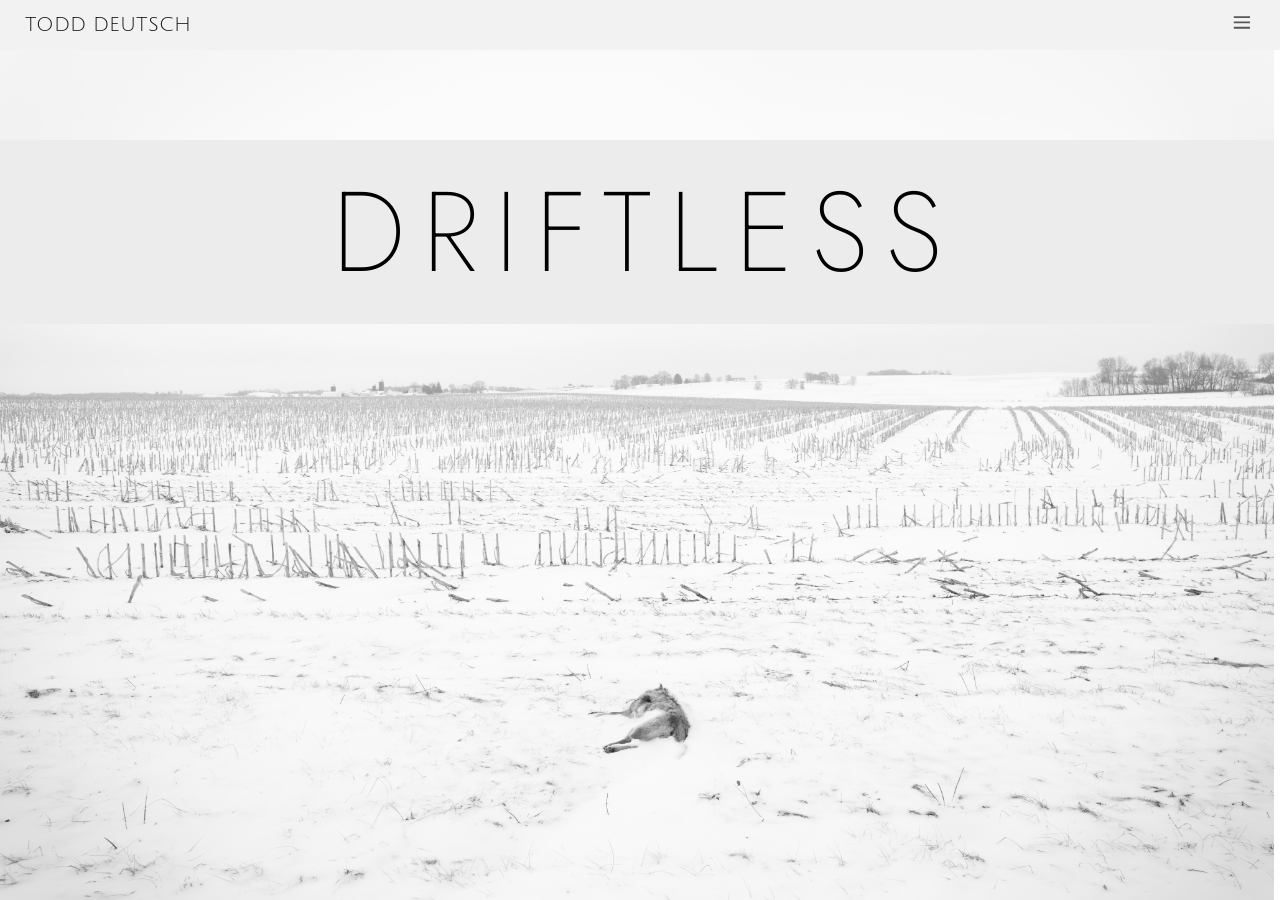
==== index.html @ 923f77b5 "Initial commit: photography portfolio site Co-Authored-By: Claude Opus 5.5 <noreply@anthropic.com>" ====
<!doctype html>
<html lang="en">
<head>
  <meta charset="utf-8">
  <meta name="viewport" content="width=device-width, initial-scale=1">
  <title>Todd Deutsch</title>
  <link rel="preconnect" href="https://fonts.googleapis.com">
  <link rel="preconnect" href="https://fonts.gstatic.com" crossorigin>
  <link href="https://fonts.googleapis.com/css2?family=Jost:wght@200&family=Julius+Sans+One&display=swap" rel="stylesheet">
  <link rel="stylesheet" href="styles.css">
  <script src="menu.js" defer></script>
  <script src="hscroll.js" defer></script>
</head>
<body class="h-layout">
  <header class="bar">
    <a class="wordmark" href="index.html">Todd Deutsch</a>
    <button class="menu-btn" type="button" aria-label="Open menu" aria-expanded="false" aria-controls="header-menu">
      <img src="assets/menu-header.svg" width="40" height="40" alt="">
    </button>
    <nav class="menu" id="header-menu" aria-label="Site" hidden>
        <a href="index.html" aria-current="page">Home</a>
        <a href="driftless.html">Driftless</a>
        <a href="between-rivers.html">Between rivers</a>
        <a href="gamers.html">gamers</a>
        <a href="family-drift.html">Family drift</a>
        <a href="related-ideas.html">related ideas</a>
        <a href="about.html">about</a>
    </nav>
  </header>

  <main class="projects" tabindex="0" aria-label="Projects">
    <a class="project project--landing" href="driftless.html" id="driftless" style="--band-top: 10.6%; --band-bg: #ececec; --title-color: #000;">
      <img src="assets/driftless.jpg" alt="Snow-covered field with a lone figure">
      <span class="band"><span class="title">Driftless</span></span>
    </a>

    <a class="project" href="between-rivers.html" id="between-rivers" style="--band-top: 12.2%; --band-bg: rgba(181, 199, 214, 0.5); --title-color: #000;">
      <img src="assets/between-rivers.jpg?v=2" alt="Ice fishers gathered on a frozen river">
      <span class="band"><span class="title">Between Rivers</span></span>
    </a>

    <a class="project" href="gamers.html" id="gamers" style="--band-top: 14.4%; --band-bg: rgba(30, 29, 37, 0.69); --title-color: #fff;">
      <img src="assets/gamers.jpg?v=2" alt="Network cables spread across a LAN party floor">
      <span class="band"><span class="title">Gamers</span></span>
    </a>

    <a class="project" href="family-drift.html" id="family-drift" style="--band-top: 12.8%; --band-bg: rgba(255, 255, 255, 0.49); --title-color: #000;">
      <img src="assets/family-drift.jpg?v=2" alt="Foggy backyard with scattered toys">
      <span class="band"><span class="title">Family Drift</span></span>
    </a>

    <a class="project" href="related-ideas.html" id="related-ideas" style="--band-top: 14.2%; --band-bg: rgba(11, 11, 11, 0.6); --title-color: #fff;">
      <img src="assets/related-ideas.jpg?v=2" alt="Group of people leaning over a counter, in black and white">
      <span class="band"><span class="title">Related Ideas</span></span>
    </a>
  </main>

  <footer class="bar">
    <a class="wordmark" href="index.html">Todd Deutsch</a>
    <button class="menu-btn" type="button" aria-label="Open menu" aria-expanded="false" aria-controls="footer-menu">
      <img src="assets/menu-header.svg" width="40" height="40" alt="">
    </button>
    <nav class="menu" id="footer-menu" aria-label="Site" hidden>
        <a href="index.html" aria-current="page">Home</a>
        <a href="driftless.html">Driftless</a>
        <a href="between-rivers.html">Between rivers</a>
        <a href="gamers.html">gamers</a>
        <a href="family-drift.html">Family drift</a>
        <a href="related-ideas.html">related ideas</a>
        <a href="about.html">about</a>
    </nav>
  </footer>
</body>
</html>
---- styles.css ----
:root {
  /* One design pixel from the 1433px Figma frame. Everything is sized in
     multiples of --u so the whole page scales together below 1433px. */
  --u: min(1px, 100vw / 1433);
  /* header/footer scale with width but stop at 50px tall (80 × 0.625) */
  --bar-u: min(0.625px, 100vw / 1433);
  --page-width: calc(1433 * var(--u));
  --ink: #161616;
  --bar-bg: rgba(0, 0, 0, 0.05);
  --placeholder: #e5e5e5;
  --gap: calc(72 * var(--u));
}

*, *::before, *::after { box-sizing: border-box; }

body {
  margin: 0;
  background: #fff;
  color: var(--ink);
}

/* Header / footer */
.bar {
  display: flex;
  align-items: center;
  justify-content: space-between;
  max-width: var(--page-width);
  margin: 0 auto;
  padding: calc(20 * var(--u)) calc(40 * var(--u));
  background: var(--bar-bg);
  position: relative;
  --u: var(--bar-u); /* everything inside the bar sizes from the bar unit */
}

footer.bar { margin-bottom: calc(150 * var(--u)); }

.wordmark {
  font-family: "Julius Sans One", sans-serif;
  /* floors keep it legible on phones; above ~540px wide it scales strictly */
  font-size: max(12px, calc(32 * var(--u)));
  line-height: max(15px, calc(40 * var(--u)));
  text-transform: uppercase;
  color: var(--ink);
  text-decoration: none;
}

.menu-btn {
  --menu-size: max(24px, calc(40 * var(--u)));
  position: relative;
  display: block;
  width: var(--menu-size);
  padding: 0;
  border: 0;
  background: none;
  cursor: pointer;
}
/* invisible hit area: at least 44px to tap, without changing the layout */
.menu-btn::after {
  content: "";
  position: absolute;
  inset: min(0px, (var(--menu-size) - 44px) / 2);
}
.menu-btn img {
  display: block;
  width: 100%;
  height: auto;
}

/* Menu overlay: drops below the header, opens upward from the footer */
.menu {
  position: absolute;
  right: 0;
  top: 100%;
  z-index: 10;
  display: flex;
  flex-direction: column;
  align-items: flex-end;
  gap: max(10px, calc(15 * var(--u)));
  padding: max(14px, calc(20 * var(--u)));
  background: #fff;
  font-family: "Julius Sans One", sans-serif;
  font-size: max(12px, calc(14 * var(--u)));
  text-align: right;
  white-space: nowrap;
}
.menu[hidden] { display: none; }
footer.bar .menu { top: auto; bottom: 100%; }
.menu a { color: #000; text-decoration: none; }
.menu a:hover,
.menu a[aria-current="page"] { text-decoration: underline; text-underline-offset: 0.2em; }

/* Project sections */
.projects {
  display: flex;
  flex-direction: column;
  gap: var(--gap);
  max-width: var(--page-width);
  margin: 0 auto;
}

.project {
  position: relative;
  display: block;
  aspect-ratio: 1433 / 962;
  overflow: hidden;
  background: var(--placeholder);
  text-decoration: none;
}
.project--landing { aspect-ratio: 1433 / 956; }

.project img {
  position: absolute;
  inset: 0;
  width: 100%;
  height: 100%;
  object-fit: cover;
}

.band {
  position: absolute;
  left: 0;
  right: 0;
  top: var(--band-top);
  height: 21.6%;
  display: flex;
  align-items: center;
  justify-content: center;
  background: var(--band-bg);
}

.title {
  font-family: "Jost", sans-serif;
  font-weight: 200;
  font-size: calc(128 * var(--u));
  letter-spacing: 0.15em;
  text-transform: uppercase;
  white-space: nowrap;
  color: var(--title-color);
  /* offset trailing letter-spacing so the word is optically centered */
  padding-left: 0.15em;
}

/* Gallery pages (driftless.html etc.) */
.gallery {
  display: flex;
  flex-direction: column;
  align-items: center;
  gap: calc(73 * var(--u));
  max-width: var(--page-width);
  margin: calc(73 * var(--u)) auto;
}
.gallery + footer.bar { margin-bottom: 0; }

.plate {
  display: block;
  width: calc(1242 * var(--u));
  aspect-ratio: 1242 / 824;
  background: var(--plate-bg, #d2d2d2);
  object-fit: cover;
}
/* footnote under a statement: three blank lines, then small italic (11 of 14) */
.statement-text .footnote { margin-top: 3lh; }
.statement-text .footnote small {
  font-size: calc(11em / 14);
  font-style: italic;
}

/* drawing centered under a statement (Family Drift: 194 × 165) */
.statement-text .statement-art {
  margin-top: 2lh;
  text-align: center;
}
.statement-text:has(.statement-art) { padding-bottom: calc(37 * var(--u)); }
.statement-art img {
  width: max(120px, calc(194 * var(--u)));
  height: auto;
  vertical-align: top;
}

/* photos sit whole inside the plate frame (portraits get white side margins, as in Figma) */
.photo {
  height: auto; /* ignore the height attribute; the plate's aspect ratio sets it */
  background: none;
  object-fit: contain;
}

/* grows taller than the plate when the text floor kicks in on small screens */
.statement {
  display: flex;
  flex-direction: column;
  background: var(--statement-bg, var(--plate-bg, #d2d2d2));
}
.statement-band {
  display: flex;
  align-items: center;
  justify-content: center;
  height: calc(208 * var(--u));
  margin: 0;
  background: var(--band-bg);
  font-size: inherit;
  font-weight: inherit;
}
.statement-text {
  padding: calc(33 * var(--u)) calc(97 * var(--u)) calc(109 * var(--u));
  font-family: "Intel One Mono", monospace;
  font-size: max(12px, calc(14 * var(--u)));
  font-weight: var(--statement-weight, 400);
  color: #000;
}
.statement-text p,
.about p { margin: 0; }
p.new-stanza { margin-top: 1lh; } /* p. so it beats the margin reset above */

/* About page */
.about {
  /* fills the space between header and footer like the 1440×1024 frame */
  min-height: calc(864 * var(--u));
  max-width: var(--page-width);
  margin: 0 auto;
  padding: calc(124 * var(--u)) calc(153 * var(--u)) calc(80 * var(--u)) calc(242 * var(--u));
  font-family: "Julius Sans One", sans-serif;
  font-size: max(12px, calc(14 * var(--u)));
  color: #000;
}
.about-bio { min-height: calc(438 * var(--u)); }
.about-notes {
  max-width: max(260px, calc(370 * var(--u)));
  margin: calc(36 * var(--u)) 0 0 calc(25 * var(--u));
}
.about-notes p + p { margin-top: 1lh; }
.about + footer.bar { margin-bottom: 0; }

/* Horizontal layout (every page has <body class="h-layout">): on landscape
   screens 900px+ wide, <main> becomes one row that scrolls sideways under the
   header and the footer is hidden. Narrower or portrait screens keep the
   vertical stacks above. Inside <main>, --u is re-based on screen height so
   each page keeps its Figma proportions at whatever height is available. */
:root { --bar-h: calc(80 * var(--bar-u)); }

@media (min-width: 900px) and (orientation: landscape) {
  body.h-layout {
    display: flex;
    flex-direction: column;
    height: 100dvh;
    overflow: hidden;
  }
  body.h-layout > header.bar { width: 100%; max-width: none; flex: none; } /* full window width */
  body.h-layout > footer.bar { display: none; }
  body.h-layout > main {
    flex: 1;
    min-height: 0;
    width: 100%;
    max-width: none;
    margin: 0;
    overflow-x: auto;
    overflow-y: hidden;
    overscroll-behavior-x: contain;
  }

  /* Home: photo sections side by side, full height, flush like the stack */
  .projects {
    --u: calc((100dvh - var(--bar-h)) / 962);
    flex-direction: row;
    gap: calc(72 * var(--u));
    container-type: size;
  }
  .project {
    --u: calc(100cqh / 962); /* exact height left after any scrollbar */
    flex: none;
    height: 100%;
  }

  /* Galleries: a plate (824) plus 73 + 73 margins fills the height */
  .gallery {
    --u: calc((100dvh - var(--bar-h)) / 970);
    flex-direction: row;
    align-items: center;
    padding: 0 calc(73 * var(--u));
  }
  .gallery > * { flex: none; }
  /* photos keep their own shape at plate height, so the gap is the same around portraits */
  .gallery .photo {
    width: auto;
    height: calc(824 * var(--u));
    aspect-ratio: var(--ar);
  }
  .gallery .statement { height: calc(824 * var(--u)); }
  .gallery .statement-text { flex: 1; min-height: 0; overflow-y: auto; }

  /* About: the 1440×944 area under the header, scaled to fit the height */
  .about {
    --u: calc((100dvh - var(--bar-h)) / 944);
    min-height: 0;
    padding-right: 0;
  }
  .about::after { /* right margin that survives sideways scrolling */
    content: "";
    display: block;
    width: calc(1198 * var(--u));
    height: 1px;
  }
  .about-bio { width: calc(1045 * var(--u)); }
}
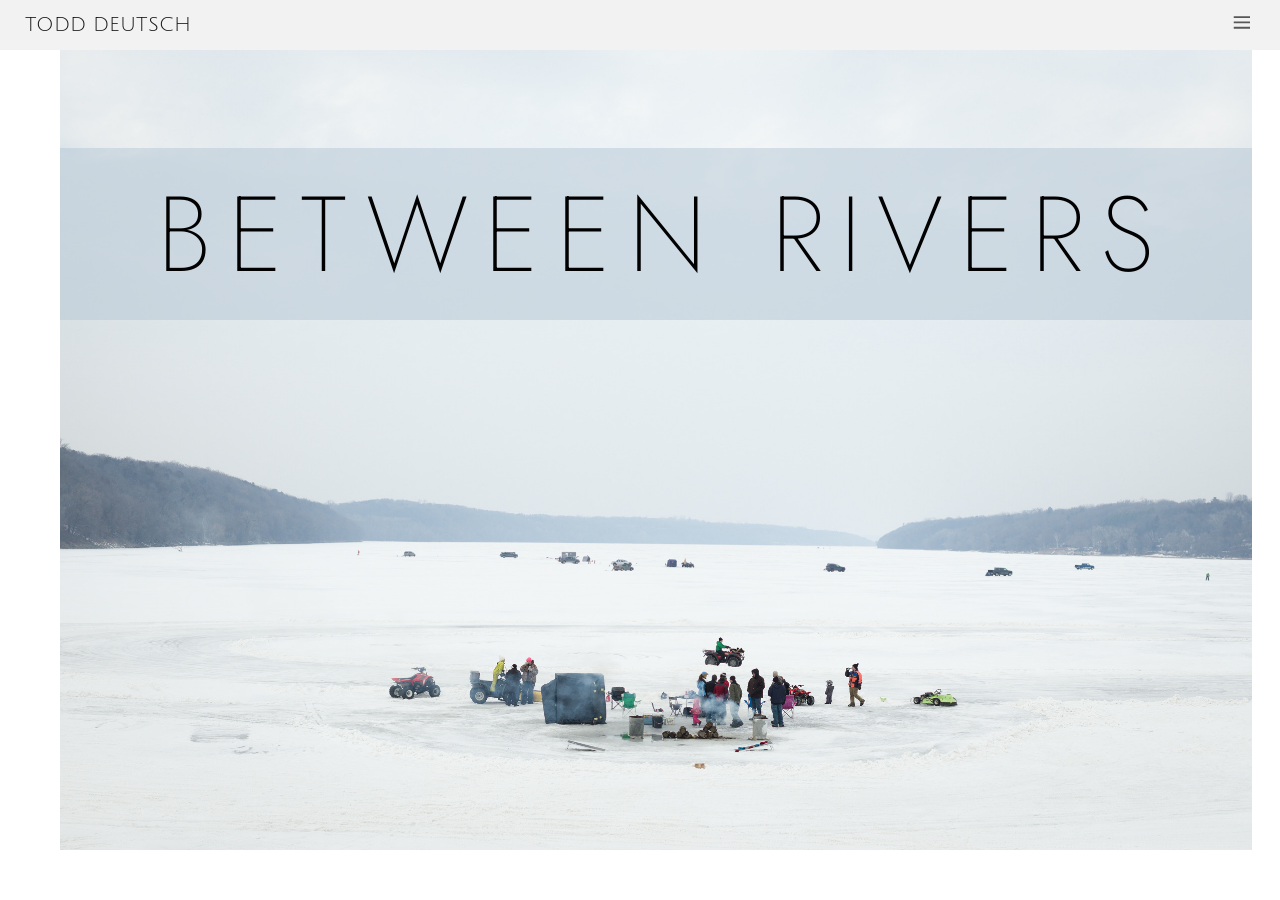
==== commit b50d5982: "Hide Driftless from the home page and menus until it has photos HIDDEN in build.py lists projects to" ====
--- a/index.html
+++ b/index.html
@@ -19,7 +19,6 @@
     </button>
     <nav class="menu" id="header-menu" aria-label="Site" hidden>
         <a href="index.html" aria-current="page">Home</a>
-        <a href="driftless.html">Driftless</a>
         <a href="between-rivers.html">Between rivers</a>
         <a href="gamers.html">gamers</a>
         <a href="family-drift.html">Family drift</a>
@@ -29,7 +28,7 @@
   </header>
 
   <main class="projects" tabindex="0" aria-label="Projects">
-    <a class="project project--landing" href="driftless.html" id="driftless" style="--band-top: 10.6%; --band-bg: #ececec; --title-color: #000;">
+    <a class="project project--landing" href="driftless.html" id="driftless" style="--band-top: 10.6%; --band-bg: #ececec; --title-color: #000;" hidden>
       <img src="assets/driftless.jpg" alt="Snow-covered field with a lone figure">
       <span class="band"><span class="title">Driftless</span></span>
     </a>
@@ -62,7 +61,6 @@
     </button>
     <nav class="menu" id="footer-menu" aria-label="Site" hidden>
         <a href="index.html" aria-current="page">Home</a>
-        <a href="driftless.html">Driftless</a>
         <a href="between-rivers.html">Between rivers</a>
         <a href="gamers.html">gamers</a>
         <a href="family-drift.html">Family drift</a>
--- a/styles.css
+++ b/styles.css
@@ -107,6 +107,7 @@
   text-decoration: none;
 }
 .project--landing { aspect-ratio: 1433 / 956; }
+.project[hidden] { display: none; } /* HIDDEN in build.py */
 
 .project img {
   position: absolute;
@@ -177,9 +178,13 @@
   vertical-align: top;
 }
 
-/* photos sit whole inside the plate frame (portraits get white side margins, as in Figma) */
+/* photos keep their own shape at full plate width (portraits as wide as landscapes),
+   narrowing only so they are never taller than the window (svh: the smallest
+   mobile viewport, so a photo still fits with the browser toolbars showing) */
 .photo {
-  height: auto; /* ignore the height attribute; the plate's aspect ratio sets it */
+  width: min(calc(1242 * var(--u)), calc(100svh * var(--ar)));
+  height: auto; /* ignore the height attribute; aspect-ratio sets it */
+  aspect-ratio: var(--ar);
   background: none;
   object-fit: contain;
 }
@@ -202,9 +207,9 @@
 }
 .statement-text {
   padding: calc(33 * var(--u)) calc(97 * var(--u)) calc(109 * var(--u));
-  font-family: "Intel One Mono", monospace;
-  font-size: max(12px, calc(14 * var(--u)));
-  font-weight: var(--statement-weight, 400);
+  font-family: "Jost", sans-serif;
+  font-size: max(14px, calc(18 * var(--u)));
+  font-weight: var(--statement-weight, 300);
   color: #000;
 }
 .statement-text p,
@@ -255,13 +260,19 @@
     overflow-x: auto;
     overflow-y: hidden;
     overscroll-behavior-x: contain;
-  }
-
-  /* Home: photo sections side by side, full height, flush like the stack */
+    cursor: grab; /* the row can be dragged sideways with a mouse (hscroll.js) */
+  }
+  body.h-layout > main.dragging { cursor: grabbing; user-select: none; }
+  body.h-layout > main.dragging a { cursor: grabbing; }
+  .statement-text { user-select: none; } /* dragging the text moves the view (hscroll.js) */
+
+  /* Home: photo sections side by side, with a header-height band below so
+     the row sits centred in the window */
   .projects {
-    --u: calc((100dvh - var(--bar-h)) / 962);
+    --u: calc((100dvh - 2 * var(--bar-h)) / 962);
     flex-direction: row;
     gap: calc(72 * var(--u));
+    padding: 0 calc(72 * var(--u)) var(--bar-h); /* same gap before the first and after the last */
     container-type: size;
   }
   .project {
@@ -270,12 +281,13 @@
     height: 100%;
   }
 
-  /* Galleries: a plate (824) plus 73 + 73 margins fills the height */
+  /* Galleries: plates (824 of the 970 under the header) are centred in the
+     whole window, not just the area under the header, but never tuck under it */
   .gallery {
     --u: calc((100dvh - var(--bar-h)) / 970);
     flex-direction: row;
-    align-items: center;
-    padding: 0 calc(73 * var(--u));
+    align-items: flex-start;
+    padding: max(0px, (100dvh - 824 * var(--u)) / 2 - var(--bar-h)) calc(73 * var(--u)) 0;
   }
   .gallery > * { flex: none; }
   /* photos keep their own shape at plate height, so the gap is the same around portraits */
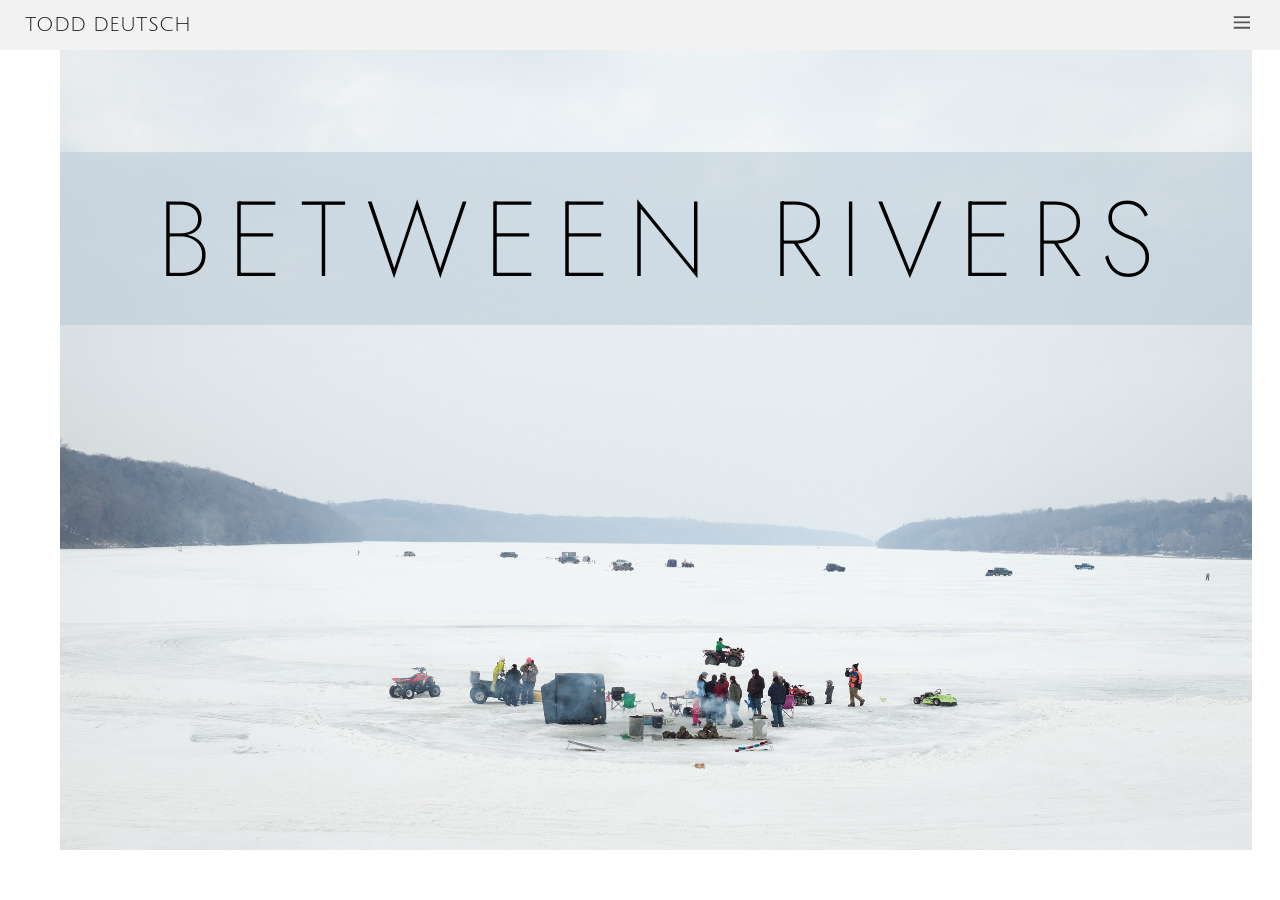
==== commit 7ff79257: "Put the home page card ribbons at the same position on every card Co-Authored-By: Claude Opus 5.5 <n" ====
--- a/index.html
+++ b/index.html
@@ -28,27 +28,27 @@
   </header>
 
   <main class="projects" tabindex="0" aria-label="Projects">
-    <a class="project project--landing" href="driftless.html" id="driftless" style="--band-top: 10.6%; --band-bg: #ececec; --title-color: #000;" hidden>
+    <a class="project project--landing" href="driftless.html" id="driftless" style="--band-bg: #ececec; --title-color: #000;" hidden>
       <img src="assets/driftless.jpg" alt="Snow-covered field with a lone figure">
       <span class="band"><span class="title">Driftless</span></span>
     </a>
 
-    <a class="project" href="between-rivers.html" id="between-rivers" style="--band-top: 12.2%; --band-bg: rgba(181, 199, 214, 0.5); --title-color: #000;">
+    <a class="project" href="between-rivers.html" id="between-rivers" style="--band-bg: rgba(181, 199, 214, 0.5); --title-color: #000;">
       <img src="assets/between-rivers.jpg?v=2" alt="Ice fishers gathered on a frozen river">
       <span class="band"><span class="title">Between Rivers</span></span>
     </a>
 
-    <a class="project" href="gamers.html" id="gamers" style="--band-top: 14.4%; --band-bg: rgba(30, 29, 37, 0.69); --title-color: #fff;">
+    <a class="project" href="gamers.html" id="gamers" style="--band-bg: rgba(30, 29, 37, 0.69); --title-color: #fff;">
       <img src="assets/gamers.jpg?v=2" alt="Network cables spread across a LAN party floor">
       <span class="band"><span class="title">Gamers</span></span>
     </a>
 
-    <a class="project" href="family-drift.html" id="family-drift" style="--band-top: 12.8%; --band-bg: rgba(255, 255, 255, 0.49); --title-color: #000;">
+    <a class="project" href="family-drift.html" id="family-drift" style="--band-bg: rgba(255, 255, 255, 0.49); --title-color: #000;">
       <img src="assets/family-drift.jpg?v=2" alt="Foggy backyard with scattered toys">
       <span class="band"><span class="title">Family Drift</span></span>
     </a>
 
-    <a class="project" href="related-ideas.html" id="related-ideas" style="--band-top: 14.2%; --band-bg: rgba(11, 11, 11, 0.6); --title-color: #fff;">
+    <a class="project" href="related-ideas.html" id="related-ideas" style="--band-bg: rgba(11, 11, 11, 0.6); --title-color: #fff;">
       <img src="assets/related-ideas.jpg?v=2" alt="Group of people leaning over a counter, in black and white">
       <span class="band"><span class="title">Related Ideas</span></span>
     </a>
--- a/styles.css
+++ b/styles.css
@@ -121,7 +121,7 @@
   position: absolute;
   left: 0;
   right: 0;
-  top: var(--band-top);
+  top: 12.8%; /* same ribbon on every card (was set per card, 10.6–14.4%) */
   height: 21.6%;
   display: flex;
   align-items: center;
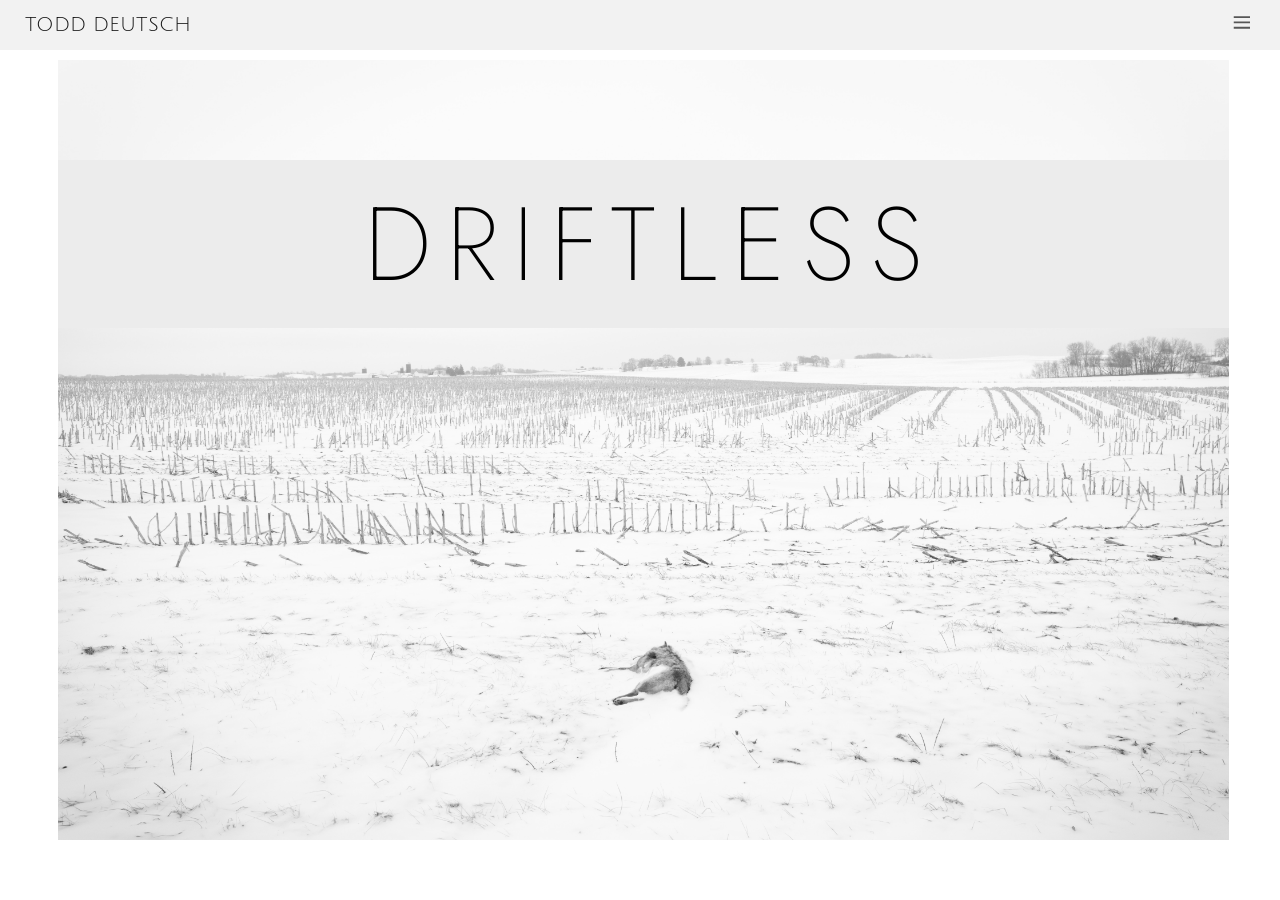
==== commit 757e5bba: "Add Driftless photos, unhide it, and add a grid test page - 30 Driftless photos (resized to 2000px) " ====
--- a/index.html
+++ b/index.html
@@ -19,6 +19,7 @@
     </button>
     <nav class="menu" id="header-menu" aria-label="Site" hidden>
         <a href="index.html" aria-current="page">Home</a>
+        <a href="driftless.html">Driftless</a>
         <a href="between-rivers.html">Between rivers</a>
         <a href="gamers.html">gamers</a>
         <a href="family-drift.html">Family drift</a>
@@ -28,7 +29,7 @@
   </header>
 
   <main class="projects" tabindex="0" aria-label="Projects">
-    <a class="project project--landing" href="driftless.html" id="driftless" style="--band-bg: #ececec; --title-color: #000;" hidden>
+    <a class="project project--landing" href="driftless.html" id="driftless" style="--band-bg: #ececec; --title-color: #000;">
       <img src="assets/driftless.jpg" alt="Snow-covered field with a lone figure">
       <span class="band"><span class="title">Driftless</span></span>
     </a>
@@ -61,6 +62,7 @@
     </button>
     <nav class="menu" id="footer-menu" aria-label="Site" hidden>
         <a href="index.html" aria-current="page">Home</a>
+        <a href="driftless.html">Driftless</a>
         <a href="between-rivers.html">Between rivers</a>
         <a href="gamers.html">gamers</a>
         <a href="family-drift.html">Family drift</a>
--- a/styles.css
+++ b/styles.css
@@ -171,7 +171,6 @@
   margin-top: 2lh;
   text-align: center;
 }
-.statement-text:has(.statement-art) { padding-bottom: calc(37 * var(--u)); }
 .statement-art img {
   width: max(120px, calc(194 * var(--u)));
   height: auto;
@@ -195,6 +194,9 @@
   flex-direction: column;
   background: var(--statement-bg, var(--plate-bg, #d2d2d2));
 }
+/* no statement text yet: the card is just its title ribbon, so the next
+   photo follows at the usual gap */
+.statement:not(:has(.statement-text)) { aspect-ratio: auto; }
 .statement-band {
   display: flex;
   align-items: center;
@@ -206,7 +208,8 @@
   font-weight: inherit;
 }
 .statement-text {
-  padding: calc(33 * var(--u)) calc(97 * var(--u)) calc(109 * var(--u));
+  /* the space under the text matches the space at the sides */
+  padding: calc(33 * var(--u)) calc(97 * var(--u)) calc(97 * var(--u));
   font-family: "Jost", sans-serif;
   font-size: max(14px, calc(18 * var(--u)));
   font-weight: var(--statement-weight, 300);
@@ -216,23 +219,33 @@
 .about p { margin: 0; }
 p.new-stanza { margin-top: 1lh; } /* p. so it beats the margin reset above */
 
-/* About page */
+/* About page: the bio and contact line, centred as one block between header
+   and footer (auto margins rather than justify-content, so text taller than
+   the window still starts at the top instead of being cut off) */
+body:has(> .about) { /* header, about and footer fill the window exactly */
+  display: flex;
+  flex-direction: column;
+  min-height: 100svh;
+}
+body:has(> .about) > * { width: 100%; }
 .about {
-  /* fills the space between header and footer like the 1440×1024 frame */
-  min-height: calc(864 * var(--u));
+  flex: 1 0 auto;
+  display: flex;
+  flex-direction: column;
+  align-items: center;
   max-width: var(--page-width);
   margin: 0 auto;
-  padding: calc(124 * var(--u)) calc(153 * var(--u)) calc(80 * var(--u)) calc(242 * var(--u));
-  font-family: "Julius Sans One", sans-serif;
-  font-size: max(12px, calc(14 * var(--u)));
+  padding: max(24px, calc(80 * var(--u))) max(16px, calc(97 * var(--u)));
+  /* same text style as the gallery statements: Jost Light 18 */
+  font-family: "Jost", sans-serif;
+  font-size: max(14px, calc(18 * var(--u)));
+  font-weight: 300;
   color: #000;
 }
-.about-bio { min-height: calc(438 * var(--u)); }
-.about-notes {
-  max-width: max(260px, calc(370 * var(--u)));
-  margin: calc(36 * var(--u)) 0 0 calc(25 * var(--u));
-}
-.about-notes p + p { margin-top: 1lh; }
+.about-bio, .about-notes { width: min(100%, max(600px, calc(1045 * var(--u)))); }
+.about-bio { margin-top: auto; }
+.about-notes { margin: 1lh 0 auto; }
+.about a { color: inherit; text-underline-offset: 0.2em; }
 .about + footer.bar { margin-bottom: 0; }
 
 /* Horizontal layout (every page has <body class="h-layout">): on landscape
@@ -269,47 +282,49 @@
   /* Home: photo sections side by side, with a header-height band below so
      the row sits centred in the window */
   .projects {
-    --u: calc((100dvh - 2 * var(--bar-h)) / 962);
+    /* card (1433) plus a 72 gap each side always fits the window width */
+    --u: min((100dvh - 2 * var(--bar-h)) / 962, 100vw / 1577);
     flex-direction: row;
+    align-items: center;
     gap: calc(72 * var(--u));
     padding: 0 calc(72 * var(--u)) var(--bar-h); /* same gap before the first and after the last */
     container-type: size;
   }
   .project {
-    --u: calc(100cqh / 962); /* exact height left after any scrollbar */
+    /* exact height left after any scrollbar, but leaving a gap each side */
+    --u: min(100cqh / 962, 100vw / 1577);
     flex: none;
-    height: 100%;
+    height: calc(962 * var(--u));
   }
 
   /* Galleries: plates (824 of the 970 under the header) are centred in the
-     whole window, not just the area under the header, but never tuck under it */
+     whole window, not just the area under the header (a header-height band
+     below balances the header), but never tuck under it ("safe") */
   .gallery {
-    --u: calc((100dvh - var(--bar-h)) / 970);
+    /* plates fill the height, but a plate (1242) plus a 73 gap each side
+       always fits the window width */
+    --u: min((100dvh - var(--bar-h)) / 970, 100vw / 1388);
     flex-direction: row;
-    align-items: flex-start;
-    padding: max(0px, (100dvh - 824 * var(--u)) / 2 - var(--bar-h)) calc(73 * var(--u)) 0;
+    align-items: safe center;
+    padding: 0 calc(73 * var(--u)) var(--bar-h);
   }
   .gallery > * { flex: none; }
   /* photos keep their own shape at plate height, so the gap is the same around portraits */
   .gallery .photo {
     width: auto;
-    height: calc(824 * var(--u));
+    /* photos a little wider than a plate shrink to the window width too */
+    height: min(calc(824 * var(--u)), (100vw - 146 * var(--u)) / (var(--ar)));
     aspect-ratio: var(--ar);
   }
   .gallery .statement { height: calc(824 * var(--u)); }
-  .gallery .statement-text { flex: 1; min-height: 0; overflow-y: auto; }
-
-  /* About: the 1440×944 area under the header, scaled to fit the height */
+  .gallery .statement-text { flex: 1; min-height: 0; overflow-y: auto; padding-bottom: calc(109 * var(--u)); }
+  .gallery .statement-text:has(.statement-art) { padding-bottom: calc(37 * var(--u)); }
+
+  /* About: scaled to the height under the header, with a header-height
+     band below so the text is centred in the whole window */
   .about {
     --u: calc((100dvh - var(--bar-h)) / 944);
     min-height: 0;
-    padding-right: 0;
-  }
-  .about::after { /* right margin that survives sideways scrolling */
-    content: "";
-    display: block;
-    width: calc(1198 * var(--u));
-    height: 1px;
-  }
-  .about-bio { width: calc(1045 * var(--u)); }
-}
+    padding-bottom: calc(80 * var(--u) + var(--bar-h));
+  }
+}
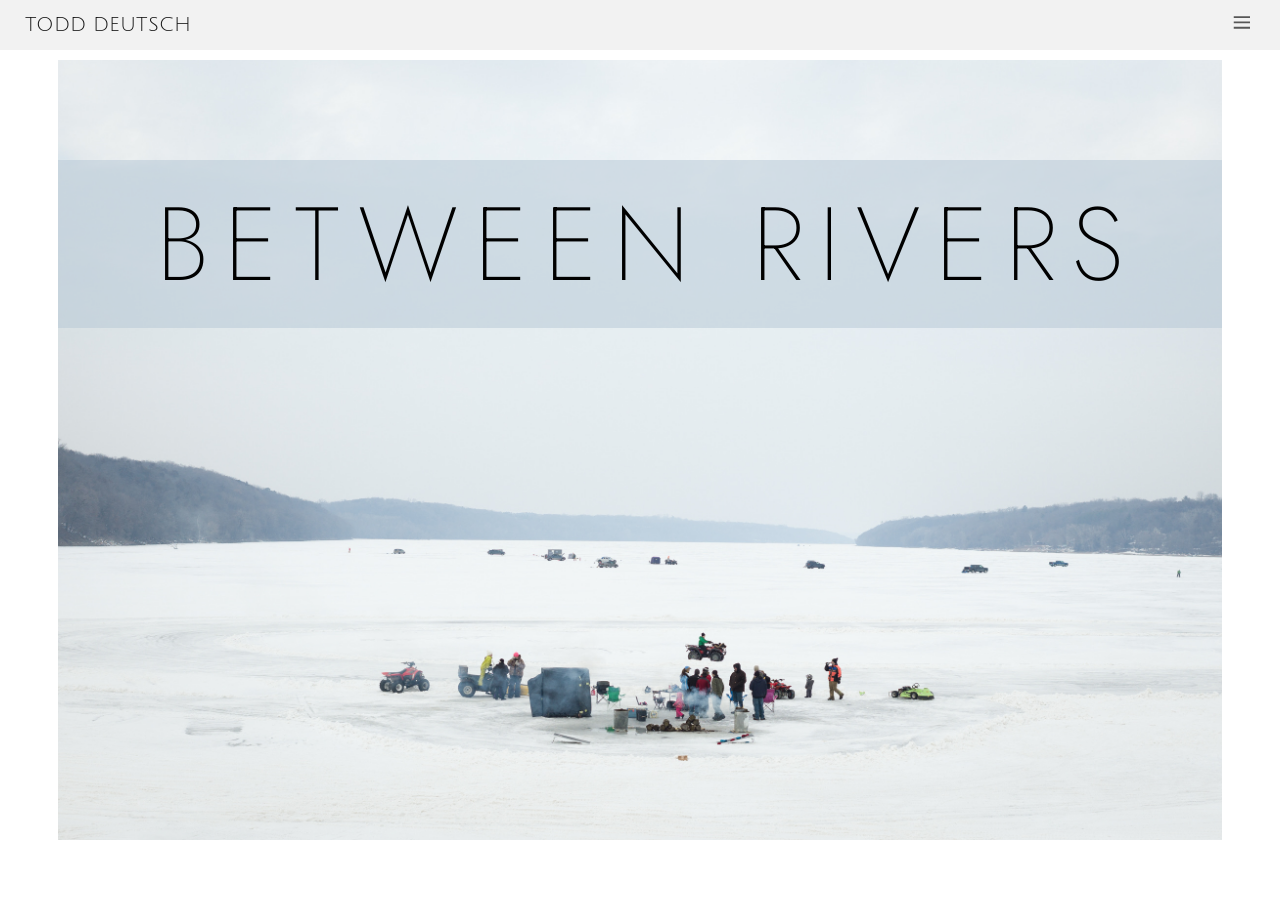
==== commit ee3d6cbd: "Publish the Driftless grid page by direct link only; keep Driftless hidden driftless-grid.html goes " ====
--- a/index.html
+++ b/index.html
@@ -19,7 +19,6 @@
     </button>
     <nav class="menu" id="header-menu" aria-label="Site" hidden>
         <a href="index.html" aria-current="page">Home</a>
-        <a href="driftless.html">Driftless</a>
         <a href="between-rivers.html">Between rivers</a>
         <a href="gamers.html">gamers</a>
         <a href="family-drift.html">Family drift</a>
@@ -29,7 +28,7 @@
   </header>
 
   <main class="projects" tabindex="0" aria-label="Projects">
-    <a class="project project--landing" href="driftless.html" id="driftless" style="--band-bg: #ececec; --title-color: #000;">
+    <a class="project project--landing" href="driftless.html" id="driftless" style="--band-bg: #ececec; --title-color: #000;" hidden>
       <img src="assets/driftless.jpg" alt="Snow-covered field with a lone figure">
       <span class="band"><span class="title">Driftless</span></span>
     </a>
@@ -62,7 +61,6 @@
     </button>
     <nav class="menu" id="footer-menu" aria-label="Site" hidden>
         <a href="index.html" aria-current="page">Home</a>
-        <a href="driftless.html">Driftless</a>
         <a href="between-rivers.html">Between rivers</a>
         <a href="gamers.html">gamers</a>
         <a href="family-drift.html">Family drift</a>
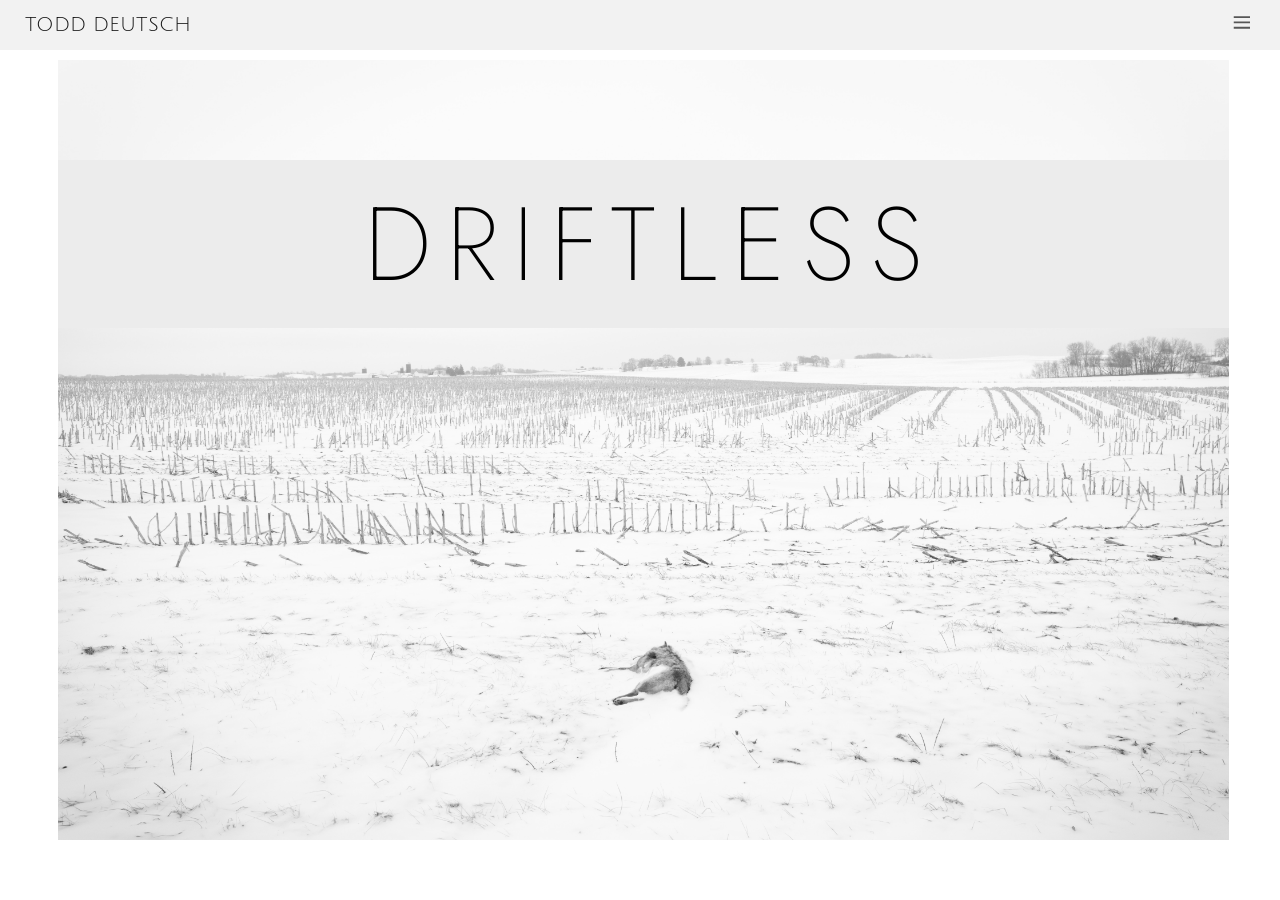
==== commit 17715a4b: "Click to move: home cards and galleries step one item; overlay closes only from the top third - Home" ====
--- a/index.html
+++ b/index.html
@@ -10,6 +10,7 @@
   <link rel="stylesheet" href="styles.css">
   <script src="menu.js" defer></script>
   <script src="hscroll.js" defer></script>
+  <script src="edges.js" defer></script>
 </head>
 <body class="h-layout">
   <header class="bar">
@@ -19,6 +20,7 @@
     </button>
     <nav class="menu" id="header-menu" aria-label="Site" hidden>
         <a href="index.html" aria-current="page">Home</a>
+        <a href="driftless.html">Driftless</a>
         <a href="between-rivers.html">Between rivers</a>
         <a href="gamers.html">gamers</a>
         <a href="family-drift.html">Family drift</a>
@@ -28,7 +30,7 @@
   </header>
 
   <main class="projects" tabindex="0" aria-label="Projects">
-    <a class="project project--landing" href="driftless.html" id="driftless" style="--band-bg: #ececec; --title-color: #000;" hidden>
+    <a class="project project--landing" href="driftless.html" id="driftless" style="--band-bg: #ececec; --title-color: #000;">
       <img src="assets/driftless.jpg" alt="Snow-covered field with a lone figure">
       <span class="band"><span class="title">Driftless</span></span>
     </a>
@@ -61,6 +63,7 @@
     </button>
     <nav class="menu" id="footer-menu" aria-label="Site" hidden>
         <a href="index.html" aria-current="page">Home</a>
+        <a href="driftless.html">Driftless</a>
         <a href="between-rivers.html">Between rivers</a>
         <a href="gamers.html">gamers</a>
         <a href="family-drift.html">Family drift</a>
--- a/styles.css
+++ b/styles.css
@@ -277,6 +277,9 @@
   }
   body.h-layout > main.dragging { cursor: grabbing; user-select: none; }
   body.h-layout > main.dragging a { cursor: grabbing; }
+  /* arrows where a click steps the row (edges.js) */
+  body.h-layout > main.edge-next, body.h-layout > main.edge-next * { cursor: e-resize !important; }
+  body.h-layout > main.edge-prev, body.h-layout > main.edge-prev * { cursor: w-resize !important; }
   .statement-text { user-select: none; } /* dragging the text moves the view (hscroll.js) */
 
   /* Home: photo sections side by side, with a header-height band below so
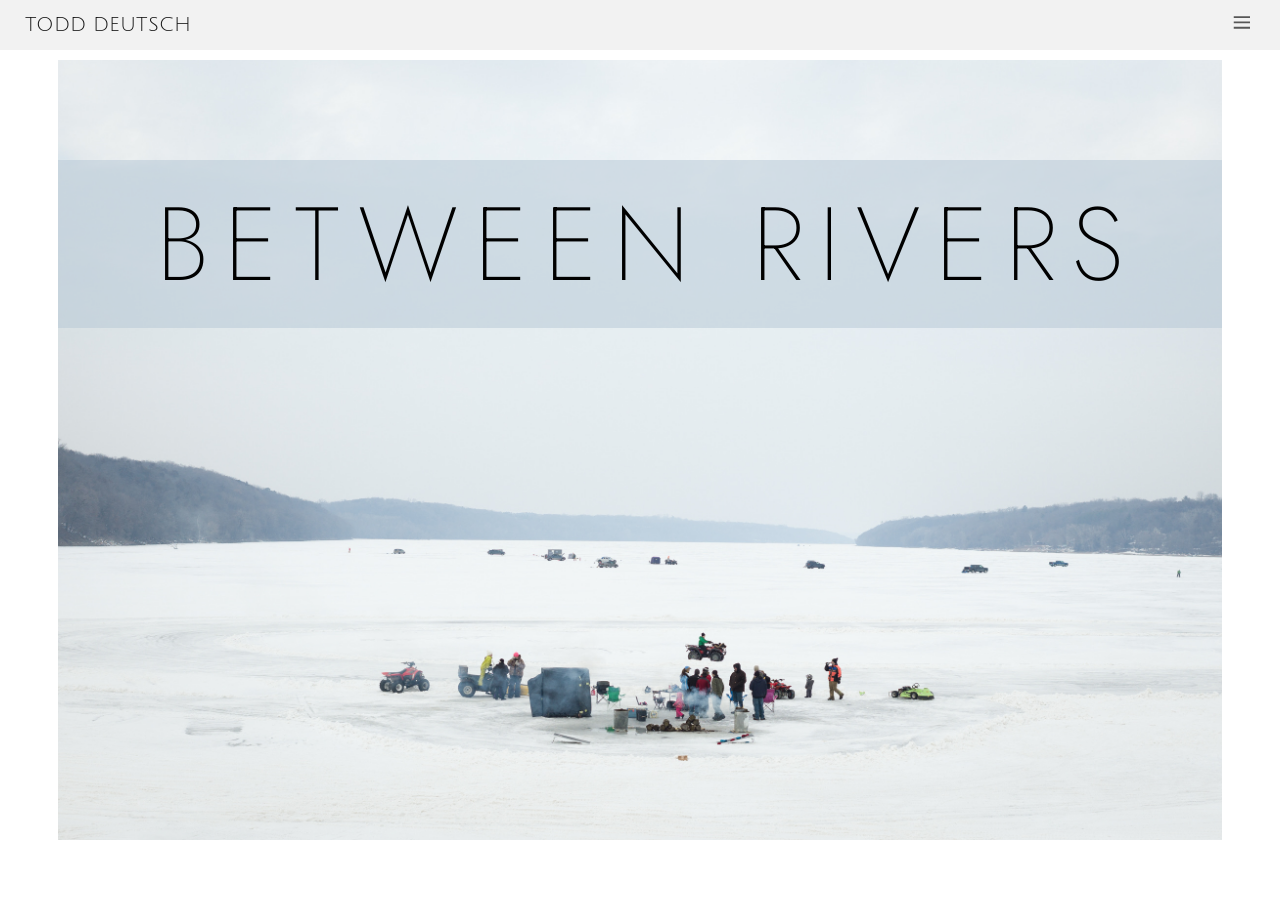
==== commit 33da148f: "Merge driftless: click to move on home, galleries and grid overlay Co-Authored-By: Claude Opus 5.5 <" ====
--- a/index.html
+++ b/index.html
@@ -20,7 +20,6 @@
     </button>
     <nav class="menu" id="header-menu" aria-label="Site" hidden>
         <a href="index.html" aria-current="page">Home</a>
-        <a href="driftless.html">Driftless</a>
         <a href="between-rivers.html">Between rivers</a>
         <a href="gamers.html">gamers</a>
         <a href="family-drift.html">Family drift</a>
@@ -30,7 +29,7 @@
   </header>
 
   <main class="projects" tabindex="0" aria-label="Projects">
-    <a class="project project--landing" href="driftless.html" id="driftless" style="--band-bg: #ececec; --title-color: #000;">
+    <a class="project project--landing" href="driftless.html" id="driftless" style="--band-bg: #ececec; --title-color: #000;" hidden>
       <img src="assets/driftless.jpg" alt="Snow-covered field with a lone figure">
       <span class="band"><span class="title">Driftless</span></span>
     </a>
@@ -63,7 +62,6 @@
     </button>
     <nav class="menu" id="footer-menu" aria-label="Site" hidden>
         <a href="index.html" aria-current="page">Home</a>
-        <a href="driftless.html">Driftless</a>
         <a href="between-rivers.html">Between rivers</a>
         <a href="gamers.html">gamers</a>
         <a href="family-drift.html">Family drift</a>
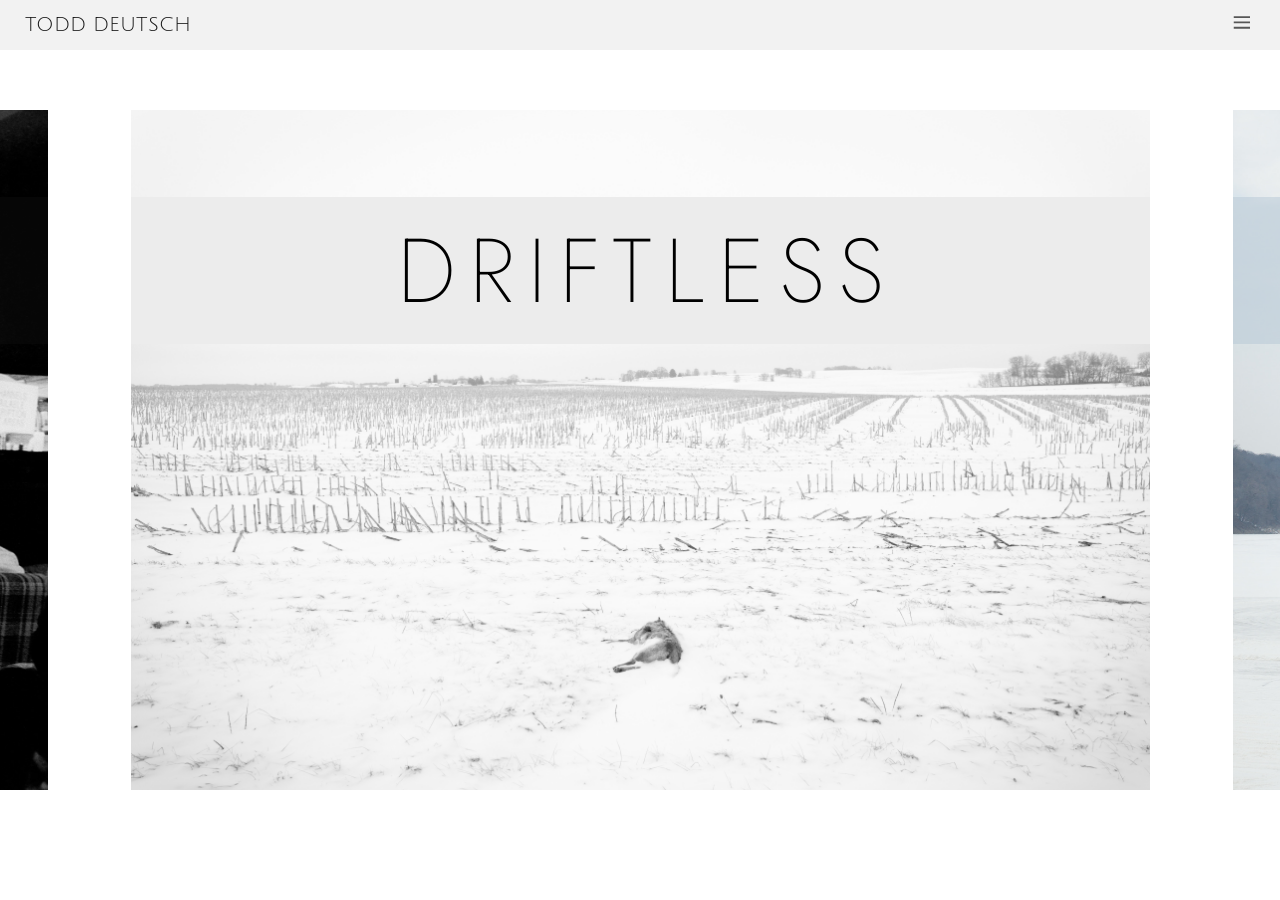
==== commit 864909cf: "Loop the home page and galleries; smaller home cards with neighbours peeking; statement card last Co" ====
--- a/index.html
+++ b/index.html
@@ -10,6 +10,7 @@
   <link rel="stylesheet" href="styles.css">
   <script src="menu.js" defer></script>
   <script src="hscroll.js" defer></script>
+  <script src="loop.js" defer></script>
   <script src="edges.js" defer></script>
 </head>
 <body class="h-layout">
@@ -20,6 +21,7 @@
     </button>
     <nav class="menu" id="header-menu" aria-label="Site" hidden>
         <a href="index.html" aria-current="page">Home</a>
+        <a href="driftless.html">Driftless</a>
         <a href="between-rivers.html">Between rivers</a>
         <a href="gamers.html">gamers</a>
         <a href="family-drift.html">Family drift</a>
@@ -29,7 +31,7 @@
   </header>
 
   <main class="projects" tabindex="0" aria-label="Projects">
-    <a class="project project--landing" href="driftless.html" id="driftless" style="--band-bg: #ececec; --title-color: #000;" hidden>
+    <a class="project project--landing" href="driftless.html" id="driftless" style="--band-bg: #ececec; --title-color: #000;">
       <img src="assets/driftless.jpg" alt="Snow-covered field with a lone figure">
       <span class="band"><span class="title">Driftless</span></span>
     </a>
@@ -62,6 +64,7 @@
     </button>
     <nav class="menu" id="footer-menu" aria-label="Site" hidden>
         <a href="index.html" aria-current="page">Home</a>
+        <a href="driftless.html">Driftless</a>
         <a href="between-rivers.html">Between rivers</a>
         <a href="gamers.html">gamers</a>
         <a href="family-drift.html">Family drift</a>
--- a/styles.css
+++ b/styles.css
@@ -9,6 +9,11 @@
   --bar-bg: rgba(0, 0, 0, 0.05);
   --placeholder: #e5e5e5;
   --gap: calc(72 * var(--u));
+  /* drawn ‹ › cursors (black with a white edge) wherever a click steps back or on */
+  --prev-cursor: url("data:image/svg+xml,%3Csvg xmlns='http://www.w3.org/2000/svg' width='24' height='24'%3E%3Cpath d='M15 4l-8 8 8 8' fill='none' stroke='%23fff' stroke-width='5' stroke-linecap='round' stroke-linejoin='round'/%3E%3Cpath d='M15 4l-8 8 8 8' fill='none' stroke='%23000' stroke-width='2' stroke-linecap='round' stroke-linejoin='round'/%3E%3C/svg%3E") 12 12, w-resize;
+  --next-cursor: url("data:image/svg+xml,%3Csvg xmlns='http://www.w3.org/2000/svg' width='24' height='24'%3E%3Cpath d='M9 4l8 8-8 8' fill='none' stroke='%23fff' stroke-width='5' stroke-linecap='round' stroke-linejoin='round'/%3E%3Cpath d='M9 4l8 8-8 8' fill='none' stroke='%23000' stroke-width='2' stroke-linecap='round' stroke-linejoin='round'/%3E%3C/svg%3E") 12 12, e-resize;
+  /* black × with a white edge: wherever a click closes or leaves */
+  --close-cursor: url("data:image/svg+xml,%3Csvg xmlns='http://www.w3.org/2000/svg' width='24' height='24'%3E%3Cpath d='M6 6l12 12M18 6L6 18' stroke='%23fff' stroke-width='5' stroke-linecap='round'/%3E%3Cpath d='M6 6l12 12M18 6L6 18' stroke='%23000' stroke-width='2' stroke-linecap='round'/%3E%3C/svg%3E") 12 12, pointer;
 }
 
 *, *::before, *::after { box-sizing: border-box; }
@@ -108,6 +113,10 @@
 }
 .project--landing { aspect-ratio: 1433 / 956; }
 .project[hidden] { display: none; } /* HIDDEN in build.py */
+/* loop.js copies: horizontal layout only */
+@media not all and (min-width: 900px) and (orientation: landscape) {
+  .copy { display: none !important; }
+}
 
 .project img {
   position: absolute;
@@ -278,24 +287,27 @@
   body.h-layout > main.dragging { cursor: grabbing; user-select: none; }
   body.h-layout > main.dragging a { cursor: grabbing; }
   /* arrows where a click steps the row (edges.js) */
-  body.h-layout > main.edge-next, body.h-layout > main.edge-next * { cursor: e-resize !important; }
-  body.h-layout > main.edge-prev, body.h-layout > main.edge-prev * { cursor: w-resize !important; }
+  body.h-layout > main.edge-next, body.h-layout > main.edge-next * { cursor: var(--next-cursor) !important; }
+  body.h-layout > main.edge-prev, body.h-layout > main.edge-prev * { cursor: var(--prev-cursor) !important; }
+  body.h-layout > main.edge-close, body.h-layout > main.edge-close * { cursor: var(--close-cursor) !important; }
+  /* rows that loop (loop.js) have no ends, so no scrollbar */
+  body.h-layout > main.loops { scrollbar-width: none; }
+  body.h-layout > main.loops::-webkit-scrollbar { display: none; }
   .statement-text { user-select: none; } /* dragging the text moves the view (hscroll.js) */
 
   /* Home: photo sections side by side, with a header-height band below so
-     the row sits centred in the window */
+     the row sits centred in the window. The centred card is at most 80% of
+     the window wide (and 85% of the height under the header), and the gaps
+     leave 5% of the cards before and after it in view. The row loops
+     (loop.js), so it has no end padding. */
   .projects {
-    /* card (1433) plus a 72 gap each side always fits the window width */
-    --u: min((100dvh - 2 * var(--bar-h)) / 962, 100vw / 1577);
+    --u: min(80vw / 1433, (100dvh - 2 * var(--bar-h)) * 0.85 / 962);
     flex-direction: row;
     align-items: center;
-    gap: calc(72 * var(--u));
-    padding: 0 calc(72 * var(--u)) var(--bar-h); /* same gap before the first and after the last */
-    container-type: size;
+    gap: calc((100vw - 1.1 * 1433 * var(--u)) / 2);
+    padding: 0 0 var(--bar-h);
   }
   .project {
-    /* exact height left after any scrollbar, but leaving a gap each side */
-    --u: min(100cqh / 962, 100vw / 1577);
     flex: none;
     height: calc(962 * var(--u));
   }
